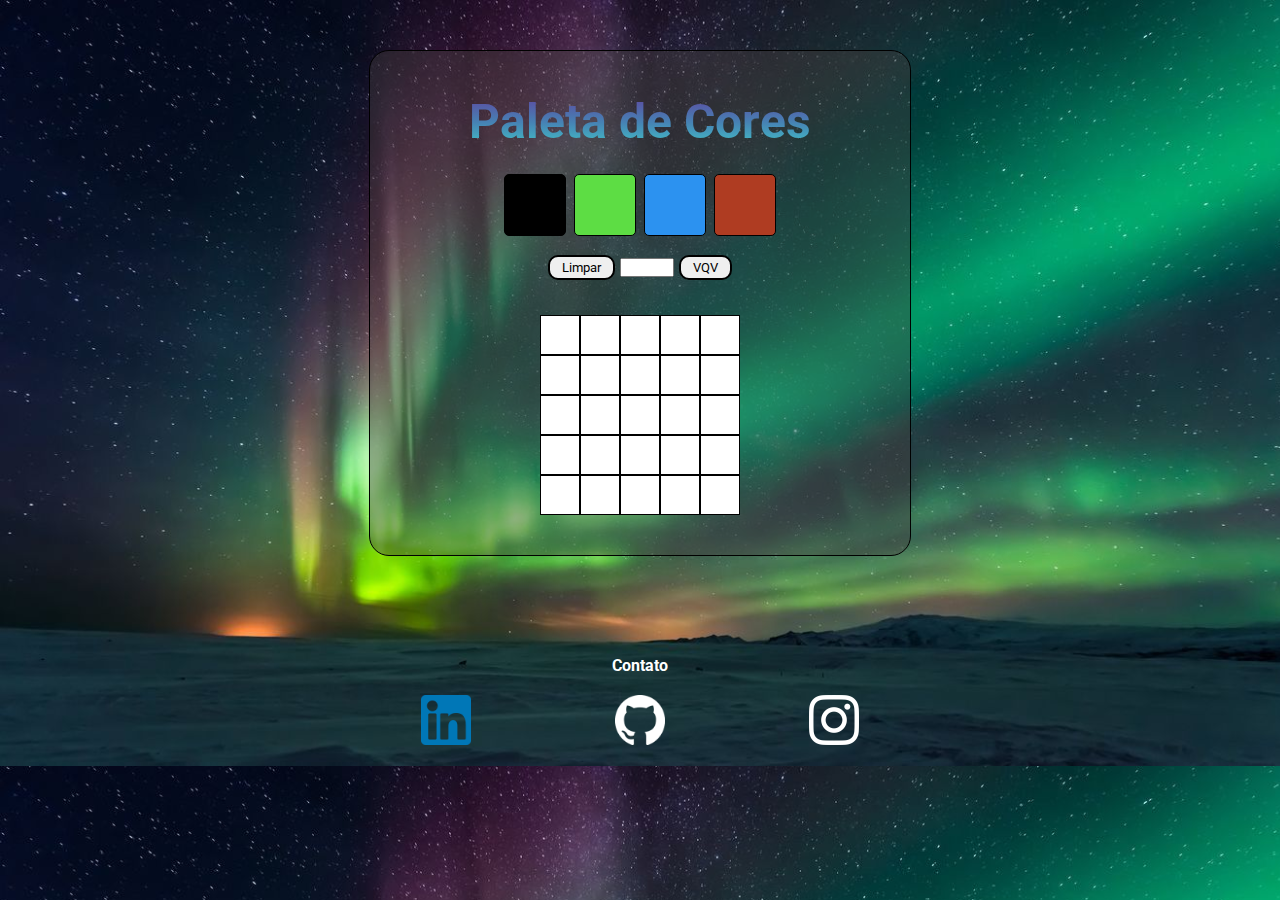
==== projetos/pixels-art/index.html @ 18446aa2 "adicionado o projeto pixels art" ====
<!DOCTYPE html>
<html lang="en">

<head>
    <meta charset="UTF-8">
    <meta http-equiv="X-UA-Compatible" content="IE=edge">
    <meta name="viewport" content="width=device-width, initial-scale=1.0">
    <link rel="stylesheet" href="style.css">
    <link rel="preconnect" href="https://fonts.googleapis.com">
<link rel="preconnect" href="https://fonts.gstatic.com" crossorigin>
<link href="https://fonts.googleapis.com/css2?family=Montserrat:ital,wght@0,100;0,200;0,300;0,400;0,500;0,600;0,700;1,100;1,200;1,300;1,400;1,500;1,600&family=Roboto:wght@100&display=swap" rel="stylesheet">
    <title>Paleta de cores</title>
</head>

<body>
    <section id = "corpo">
    <h1 id="title" >Paleta de Cores</h1>
    <section id="color-palette">
        <section class="color black"></section>
        <section class="color first-palette"></section>
        <section class="color second-palette"></section>
        <section class="color third-palette"></section>
    </section>
    <section id="buttons-container">
    </section>
    <section>
        <ul type ='none' id="pixel-board">
        </ul>
    </section>
</section>
<footer id="redes">
    <h4 id = "contato-title">Contato</h4>
    <a href="https://www.linkedin.com/in/gustavomcabral/" target="_blank"><img src="./img/logo-linkedin.png"
            alt="linkedin"></a>
    <a href="https://github.com/GusCabraal" target="_blank"><img src="./img/github_logo_icon_147285.png"
            alt="github"></a>
    <a href="https://www.instagram.com/gucabraal/" target="_blank"><img src="./img/logo-insta.png"
            alt="instagram"></a>
    </div>
</footer>
</body>
<script src="script.js" >
</script>
</html>
---- projetos/pixels-art/style.css ----
* {
    margin: 0;
    padding: 0;
    font-family: 'Roboto';
}
body{
    text-align: center;
    background-image: url("./i524635.jpeg");
    background-size: cover;
}
#pixel-board{
    margin: 20px auto;
}
#corpo{
    margin: 50px auto 100px;
    padding: 20px;
    border: 1px solid black;
    width: 500px;
    background-color: rgba(70, 62, 62, 0.404);
    border-radius: 20px;
}

#title {
    background-image: linear-gradient(to bottom, rebeccapurple, steelblue, turquoise);
    color: black;
    background-clip: text;
    -webkit-background-clip: text;
  
    /* Adicionado: */
    -webkit-text-fill-color: transparent;
  }
  
  h1 {
    font-size: 3rem;
    font-weight: bold;
    line-height: 1.1;
    padding: 10px;
    margin: 15px auto;

  }
#buttons-container {
    padding: 10px 10px;
}
.color {
    border: 1px solid black;
    height: 60px;
    width: 60px;
    margin: 0 2px;
    display: inline-block;
    border-radius: 5px;
}

.black {
    background: black;
}

.pixel {
    border: 1px solid black;
    display: inline-block;
    height: 40px;
    width: 40px;
    box-sizing: border-box;
    background: white;
    vertical-align: middle;
    font-size: 0;
    line-height: 0;
}

button {
    padding: 3px 12px;
    margin: 5px;
    border: 2px solid black;
    border-radius: 10px;
}

input {
    width: 50px;
}
/* rodapé */
#redes{
    width: 100%;
    height: 110px;
    margin: 0 auto;
    text-align: center;
}
#contato-title{
    color:white;
}

#redes img {
    width: 50px;
    margin: 0 20px 10px;
    padding: 20px 50px; 
}
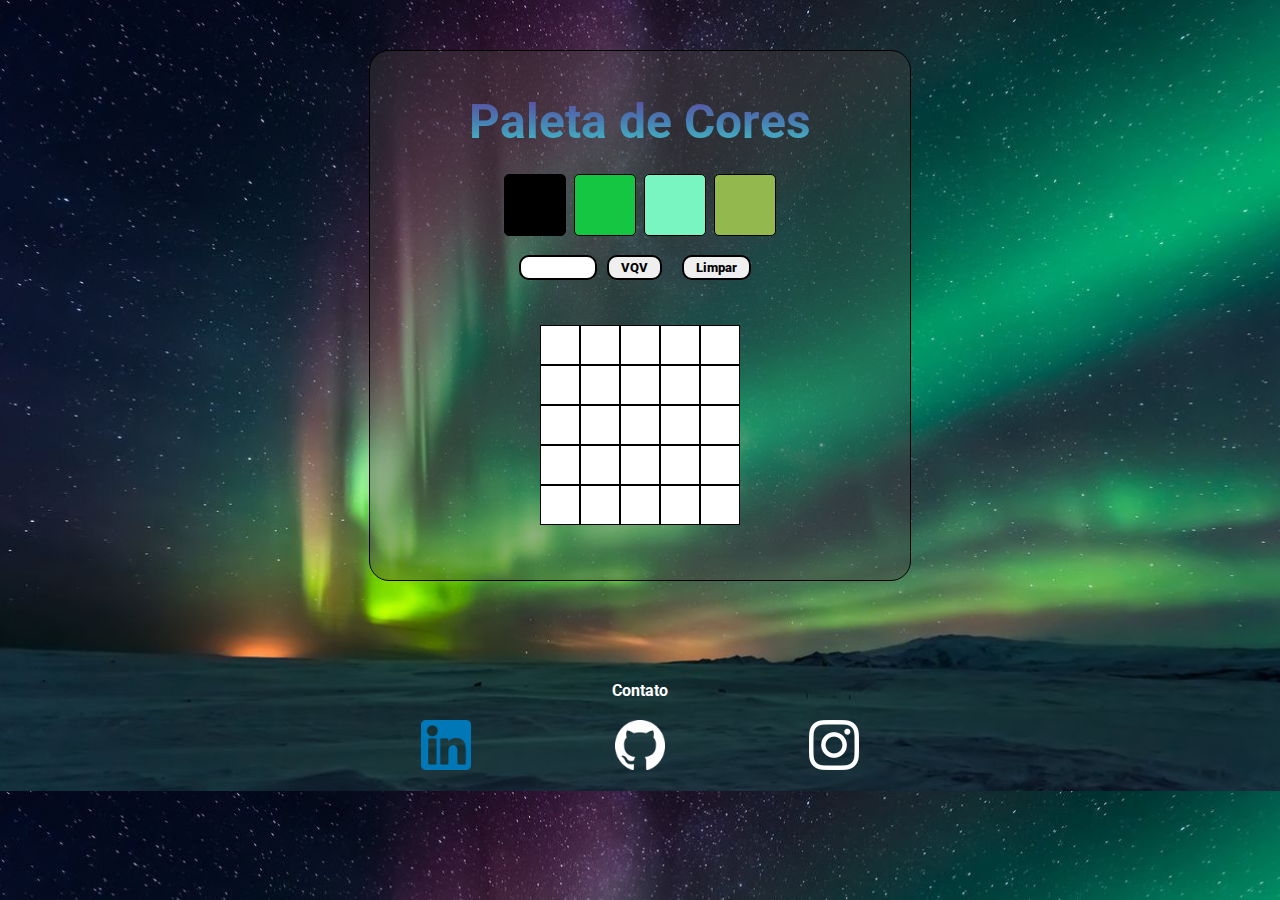
==== commit dcae4205: "projeto pixel art - atualizaçao com correçao do lint e tamanho do pixel board" ====
--- a/projetos/pixels-art/index.html
+++ b/projetos/pixels-art/index.html
@@ -7,38 +7,41 @@
     <meta name="viewport" content="width=device-width, initial-scale=1.0">
     <link rel="stylesheet" href="style.css">
     <link rel="preconnect" href="https://fonts.googleapis.com">
-<link rel="preconnect" href="https://fonts.gstatic.com" crossorigin>
-<link href="https://fonts.googleapis.com/css2?family=Montserrat:ital,wght@0,100;0,200;0,300;0,400;0,500;0,600;0,700;1,100;1,200;1,300;1,400;1,500;1,600&family=Roboto:wght@100&display=swap" rel="stylesheet">
+    <link rel="preconnect" href="https://fonts.gstatic.com" crossorigin>
+    <link
+        href="https://fonts.googleapis.com/css2?family=Montserrat:ital,wght@0,100;0,200;0,300;0,400;0,500;0,600;0,700;1,100;1,200;1,300;1,400;1,500;1,600&family=Roboto:wght@100&display=swap"
+        rel="stylesheet">
     <title>Paleta de cores</title>
 </head>
 
 <body>
-    <section id = "corpo">
-    <h1 id="title" >Paleta de Cores</h1>
-    <section id="color-palette">
-        <section class="color black"></section>
-        <section class="color first-palette"></section>
-        <section class="color second-palette"></section>
-        <section class="color third-palette"></section>
+    <section id="corpo">
+        <h1 id="title">Paleta de Cores</h1>
+        <section id="color-palette">
+            <section class="color black"></section>
+            <section class="color first-palette"></section>
+            <section class="color second-palette"></section>
+            <section class="color third-palette"></section>
+        </section>
+        <section id="buttons-container">
+        </section>
+        <section>
+            <ul type='none' id="pixel-board">
+            </ul>
+        </section>
     </section>
-    <section id="buttons-container">
-    </section>
-    <section>
-        <ul type ='none' id="pixel-board">
-        </ul>
-    </section>
-</section>
-<footer id="redes">
-    <h4 id = "contato-title">Contato</h4>
-    <a href="https://www.linkedin.com/in/gustavomcabral/" target="_blank"><img src="./img/logo-linkedin.png"
-            alt="linkedin"></a>
-    <a href="https://github.com/GusCabraal" target="_blank"><img src="./img/github_logo_icon_147285.png"
-            alt="github"></a>
-    <a href="https://www.instagram.com/gucabraal/" target="_blank"><img src="./img/logo-insta.png"
-            alt="instagram"></a>
-    </div>
-</footer>
+    <footer id="redes">
+        <h4 id="contato-title">Contato</h4>
+        <a href="https://www.linkedin.com/in/gustavomcabral/" target="_blank"><img src="./img/logo-linkedin.png"
+                alt="linkedin"></a>
+        <a href="https://github.com/GusCabraal" target="_blank"><img src="./img/github_logo_icon_147285.png"
+                alt="github"></a>
+        <a href="https://www.instagram.com/gucabraal/" target="_blank"><img src="./img/logo-insta.png"
+                alt="instagram"></a>
+        </div>
+    </footer>
 </body>
-<script src="script.js" >
+<script src="script.js">
 </script>
+
 </html>--- a/projetos/pixels-art/style.css
+++ b/projetos/pixels-art/style.css
@@ -1,94 +1,104 @@
 * {
-    margin: 0;
-    padding: 0;
-    font-family: 'Roboto';
+  margin: 0;
+  padding: 0;
+  font-family: 'Roboto';
 }
-body{
-    text-align: center;
-    background-image: url("./i524635.jpeg");
-    background-size: cover;
-}
-#pixel-board{
-    margin: 20px auto;
-}
-#corpo{
-    margin: 50px auto 100px;
-    padding: 20px;
-    border: 1px solid black;
-    width: 500px;
-    background-color: rgba(70, 62, 62, 0.404);
-    border-radius: 20px;
+body {
+  text-align: center;
+  background-image: url('./i524635.jpeg');
+  background-size: cover;
 }
 
+#corpo {
+  margin: 50px auto 100px;
+  padding: 20px;
+  border: 1px solid black;
+  width: 500px;
+  background-color: rgba(70, 62, 62, 0.404);
+  border-radius: 20px;
+}
+
+#pixel-board {
+  margin: 35px auto;
+}
 #title {
-    background-image: linear-gradient(to bottom, rebeccapurple, steelblue, turquoise);
-    color: black;
-    background-clip: text;
-    -webkit-background-clip: text;
-  
-    /* Adicionado: */
-    -webkit-text-fill-color: transparent;
-  }
-  
-  h1 {
-    font-size: 3rem;
-    font-weight: bold;
-    line-height: 1.1;
-    padding: 10px;
-    margin: 15px auto;
+  background-image: linear-gradient(
+    to bottom,
+    rebeccapurple,
+    steelblue,
+    turquoise
+  );
+  color: black;
+  background-clip: text;
+  -webkit-background-clip: text;
 
-  }
+  /* Adicionado: */
+  -webkit-text-fill-color: transparent;
+}
+
+h1 {
+  font-size: 3rem;
+  font-weight: bold;
+  line-height: 1.1;
+  padding: 10px;
+  margin: 15px auto;
+}
 #buttons-container {
-    padding: 10px 10px;
+  padding: 10px 10px;
+  margin: 5px;
 }
 .color {
-    border: 1px solid black;
-    height: 60px;
-    width: 60px;
-    margin: 0 2px;
-    display: inline-block;
-    border-radius: 5px;
+  border: 1px solid black;
+  height: 60px;
+  width: 60px;
+  margin: 0 2px;
+  display: inline-block;
+  border-radius: 5px;
 }
 
 .black {
-    background: black;
+  background: black;
 }
 
 .pixel {
-    border: 1px solid black;
-    display: inline-block;
-    height: 40px;
-    width: 40px;
-    box-sizing: border-box;
-    background: white;
-    vertical-align: middle;
-    font-size: 0;
-    line-height: 0;
+  border: 1px solid black;
+  display: inline-block;
+  height: 40px;
+  width: 40px;
+  box-sizing: border-box;
+  background: white;
+  vertical-align: middle;
+  font-size: 0;
+  line-height: 0;
+}
+button,
+input {
+  border-radius: 10px;
+  padding: 3px 12px;
+  border: 2px solid black;
+  font-weight: 800;
 }
 
 button {
-    padding: 3px 12px;
-    margin: 5px;
-    border: 2px solid black;
-    border-radius: 10px;
+  margin: 0 10px;
 }
 
 input {
-    width: 50px;
+  width: 50px;
 }
 /* rodapé */
-#redes{
-    width: 100%;
-    height: 110px;
-    margin: 0 auto;
-    text-align: center;
+#redes {
+  width: 100%;
+  height: 110px;
+  margin: 0 auto;
+  text-align: center;
 }
-#contato-title{
-    color:white;
+#contato-title {
+  color: white;
 }
 
 #redes img {
-    width: 50px;
-    margin: 0 20px 10px;
-    padding: 20px 50px; 
+  width: 50px;
+  margin: 0 20px 10px;
+  padding: 20px 50px;
 }
